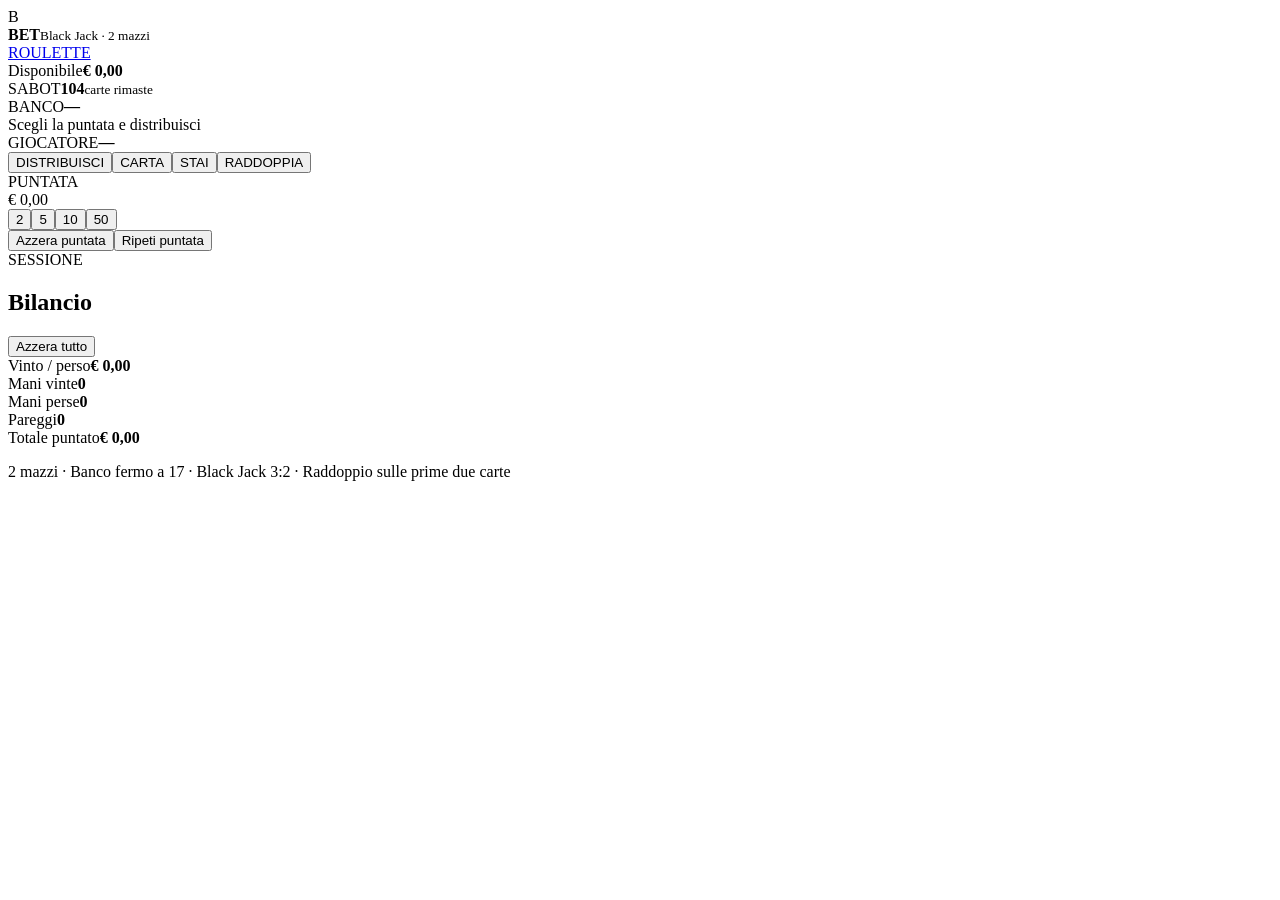
==== blackjack.html @ 87a6b1fe "Add blackjack.html for two-deck Black Jack" ====
<!doctype html>
<html lang="it">
<head>
  <meta charset="utf-8"><meta name="viewport" content="width=device-width,initial-scale=1">
  <meta http-equiv="Cache-Control" content="no-cache, no-store, must-revalidate">
  <meta name="description" content="BET — Black Jack gratuito con banco e sabot da due mazzi.">
  <title>BET — Black Jack</title><link rel="stylesheet" href="blackjack.css">
</head>
<body>
  <header class="topbar">
    <div class="brand"><span class="brand-mark">B</span><div><strong>BET</strong><small>Black Jack · 2 mazzi</small></div></div>
    <div class="top-actions"><a class="game-nav" href="index.html">ROULETTE</a><div class="balance-card"><span>Disponibile</span><strong id="balance">€ 0,00</strong></div></div>
  </header>
  <main>
    <section class="table">
      <div class="shoe"><span>SABOT</span><strong id="shoeCount">104</strong><small>carte rimaste</small></div>
      <div class="hand dealer"><div class="hand-title"><span>BANCO</span><strong id="dealerScore">—</strong></div><div class="cards" id="dealerCards"></div></div>
      <div class="message" id="message" aria-live="polite">Scegli la puntata e distribuisci</div>
      <div class="hand player"><div class="hand-title"><span>GIOCATORE</span><strong id="playerScore">—</strong></div><div class="cards" id="playerCards"></div></div>
      <div class="controls">
        <button class="primary" id="deal">DISTRIBUISCI</button><button id="hit">CARTA</button><button id="stand">STAI</button><button id="double">RADDOPPIA</button>
      </div>
    </section>
    <section class="dashboard">
      <div class="panel bet-panel"><span class="eyebrow">PUNTATA</span><div class="bet-total" id="bet">€ 0,00</div><div class="chips"><button class="chip c2" data-value="2">2</button><button class="chip c5" data-value="5">5</button><button class="chip c10" data-value="10">10</button><button class="chip c50" data-value="50">50</button></div><div class="bet-actions"><button id="clearBet">Azzera puntata</button><button id="repeatBet">Ripeti puntata</button></div></div>
      <div class="panel"><div class="panel-head"><div><span class="eyebrow">SESSIONE</span><h2>Bilancio</h2></div><button class="danger" id="reset">Azzera tutto</button></div><div class="stats"><div><span>Vinto / perso</span><strong id="profit">€ 0,00</strong></div><div><span>Mani vinte</span><strong id="wins">0</strong></div><div><span>Mani perse</span><strong id="losses">0</strong></div><div><span>Pareggi</span><strong id="pushes">0</strong></div><div><span>Totale puntato</span><strong id="wagered">€ 0,00</strong></div></div></div>
    </section>
    <p class="rules">2 mazzi · Banco fermo a 17 · Black Jack 3:2 · Raddoppio sulle prime due carte</p>
  </main>
  <dialog id="depositDialog"><form id="depositForm"><span class="eyebrow">NUOVA SESSIONE</span><h2>Imposta il deposito</h2><p>Denaro virtuale, senza registrazione e senza pagamenti reali.</p><label for="deposit">Deposito iniziale (€)</label><input id="deposit" type="number" min="2" max="10000000" step="1" value="1000" required autofocus><button class="primary">Inizia a giocare</button></form></dialog>
  <script src="blackjack.js"></script>
</body></html>
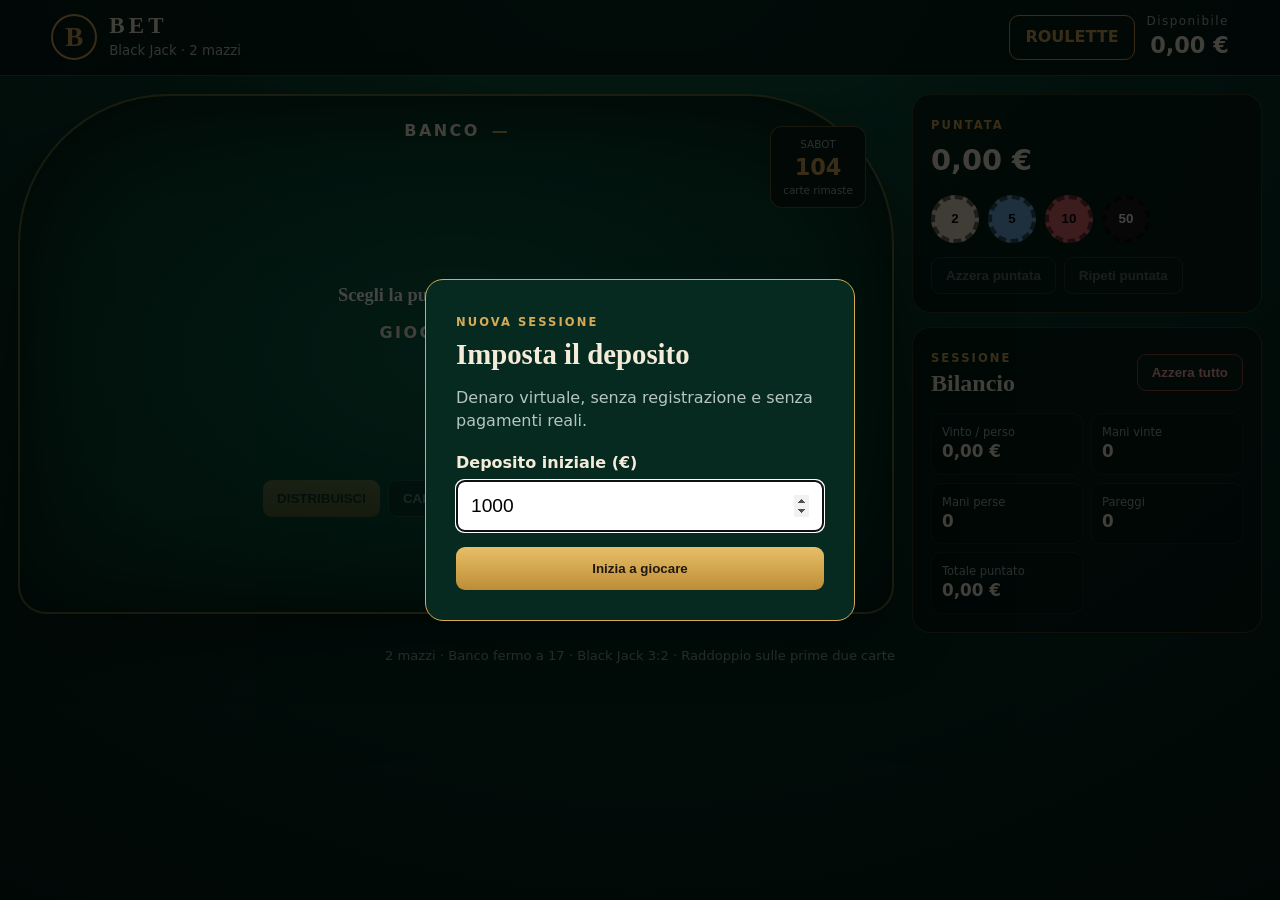
==== commit fb2c77a6: "Usa il layout compatto del Black Jack" ====
--- a/blackjack.html
+++ b/blackjack.html
@@ -4,7 +4,7 @@
   <meta charset="utf-8"><meta name="viewport" content="width=device-width,initial-scale=1">
   <meta http-equiv="Cache-Control" content="no-cache, no-store, must-revalidate">
   <meta name="description" content="BET — Black Jack gratuito con banco e sabot da due mazzi.">
-  <title>BET — Black Jack</title><link rel="stylesheet" href="blackjack.css">
+  <title>BET — Black Jack</title><link rel="stylesheet" href="blackjack-v2.css">
 </head>
 <body>
   <header class="topbar">
--- a/blackjack-v2.css
+++ b/blackjack-v2.css
@@ -0,0 +1 @@
+:root{--felt:#063b2c;--gold:#d5ab55;--cream:#f4ecd9;--red:#a9232d;--panel:rgba(2,24,18,.7)}*{box-sizing:border-box}body{margin:0;min-height:100vh;color:var(--cream);font:16px/1.4 Inter,system-ui,sans-serif;background:radial-gradient(circle at 50% -15%,#147153,var(--felt) 43%,#021b14)}.topbar{min-height:76px;padding:11px clamp(18px,4vw,60px);display:flex;justify-content:space-between;align-items:center;border-bottom:1px solid #d5ab5559;background:#01120db3}.brand,.top-actions{display:flex;align-items:center;gap:12px}.brand-mark{width:46px;height:46px;display:grid;place-items:center;border:2px solid var(--gold);border-radius:50%;font:700 27px Georgia;color:var(--gold)}.brand strong{display:block;font:700 23px Georgia;letter-spacing:.18em}.brand small{color:#b8c8c0}.balance-card{text-align:right}.balance-card span{display:block;color:#a8bdb4;font-size:.75rem;letter-spacing:.12em}.balance-card strong{font-size:1.4rem}.game-nav{padding:10px 15px;border:1px solid var(--gold);border-radius:10px;color:var(--gold);font-weight:900;text-decoration:none}.game-nav:hover{background:var(--gold);color:#172019}main{max-width:1400px;margin:auto;padding:18px;display:grid;grid-template-columns:minmax(620px,1fr) 350px;grid-template-rows:auto auto;gap:14px 18px;align-items:start}.table{grid-column:1;grid-row:1;position:relative;min-height:520px;padding:24px clamp(18px,4vw,48px);border:2px solid #d5ab5570;border-radius:150px 150px 28px 28px;background:radial-gradient(ellipse at center,#0a674b 0,#064631 58%,#032b20 100%);box-shadow:inset 0 0 80px #001b14,0 25px 60px #0006}.shoe{position:absolute;right:26px;top:30px;width:96px;padding:10px;text-align:center;border:1px solid #d5ab5570;border-radius:12px;background:#041e17}.shoe span,.shoe small{display:block;color:#9eb4aa;font-size:.65rem}.shoe strong{font-size:1.4rem;color:var(--gold)}.hand{min-height:158px}.hand-title{text-align:center}.hand-title span{font-weight:900;letter-spacing:.15em}.hand-title strong{margin-left:12px;color:var(--gold)}.cards{display:flex;justify-content:center;gap:9px;min-height:105px;margin-top:10px;flex-wrap:wrap}.card{width:68px;height:98px;padding:7px;border-radius:8px;background:#fff;color:#151515;box-shadow:0 8px 18px #0007;font:700 1.15rem Georgia}.card.red{color:#b21f2d}.card .suit{display:block;font-size:1.65rem;text-align:center;margin-top:11px}.card.back{background:repeating-linear-gradient(45deg,#172c50 0 7px,#d5ab55 7px 9px);border:5px solid #fff}.message{min-height:36px;margin:0 auto 8px;padding:7px 14px;text-align:center;font:700 1.15rem Georgia;color:#fff}.controls{display:flex;justify-content:center;gap:8px;flex-wrap:wrap}.controls button,.bet-actions button,.danger{padding:10px 14px;border:1px solid #f4ecd955;border-radius:9px;background:#08261d;color:var(--cream);font-weight:800;cursor:pointer}.controls .primary,.primary{border:0;background:linear-gradient(#e6bf68,#bd8d36);color:#20180d}.controls button:disabled,.bet-actions button:disabled{opacity:.4;cursor:not-allowed}.dashboard{grid-column:2;grid-row:1;display:grid;grid-template-columns:1fr;gap:14px;margin:0}.panel{padding:18px;border:1px solid #d5ab5540;border-radius:18px;background:var(--panel)}.eyebrow{color:var(--gold);font-size:.72rem;font-weight:900;letter-spacing:.18em}.bet-total{font-size:1.8rem;font-weight:900;margin:5px 0 14px}.chips{display:flex;gap:9px;flex-wrap:wrap}.chip{width:48px;height:48px;border-radius:50%;border:4px dashed #0008;font-weight:900;cursor:pointer}.c2{background:#eee4cb}.c5{background:#70b2e4}.c10{background:#e7686e}.c50{background:#171a18;color:#fff}.bet-actions{display:flex;gap:8px;margin-top:14px;flex-wrap:wrap}.panel-head{display:flex;justify-content:space-between;align-items:center;gap:8px}.panel h2{margin:2px 0;font:700 1.5rem Georgia}.danger{color:#ffaaaa;border-color:#9b4b4b}.stats{display:grid;grid-template-columns:1fr 1fr;gap:8px;margin-top:14px}.stats div{padding:10px;border:1px solid #ffffff15;border-radius:10px;background:#0002}.stats span{display:block;color:#9eb2a8;font-size:.72rem}.stats strong{font-size:1.05rem}.rules{grid-column:1/-1;grid-row:2;margin:0;text-align:center;color:#9fb4aa;font-size:.82rem}dialog{border:1px solid var(--gold);border-radius:18px;background:#072a20;color:var(--cream);max-width:430px;padding:0}dialog::backdrop{background:#000b}dialog form{padding:30px}dialog h2{font:700 1.8rem Georgia;margin:6px 0}dialog p{color:#b6c6be}dialog label{display:block;margin:20px 0 6px;font-weight:700}dialog input{width:100%;padding:13px;border-radius:8px;font-size:1.2rem}dialog .primary{width:100%;padding:14px;margin-top:15px;border-radius:9px;font-weight:900}.positive{color:#75e6ad!important}.negative{color:#ff9292!important}@media(max-width:1050px){main{display:block;max-width:960px}.table{min-height:520px}.dashboard{display:grid;grid-template-columns:.8fr 1.2fr;margin-top:14px}.stats{grid-template-columns:repeat(3,1fr)}.rules{margin-top:12px}}@media(max-width:760px){.brand small{display:none}.game-nav{padding:9px;font-size:.75rem}.topbar{min-height:72px}.table{min-height:510px;padding:26px 12px;border-radius:100px 100px 20px 20px}.shoe{right:14px;top:24px;width:80px}.hand{min-height:150px}.card{width:60px;height:90px}.dashboard{grid-template-columns:1fr}.stats{grid-template-columns:repeat(2,1fr)}}
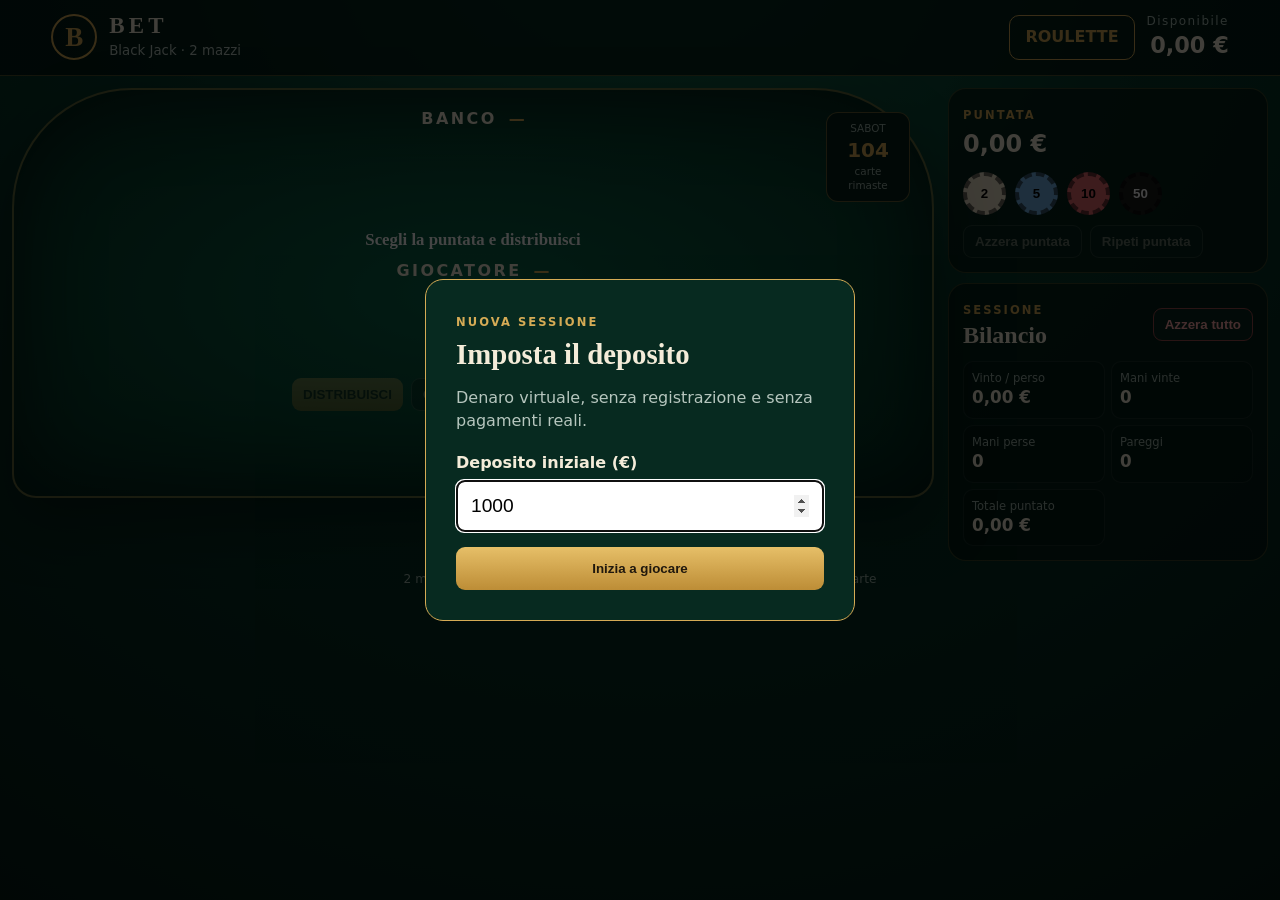
==== commit e6e7ae16: "Attiva layout Black Jack compatto v3" ====
--- a/blackjack.html
+++ b/blackjack.html
@@ -4,7 +4,7 @@
   <meta charset="utf-8"><meta name="viewport" content="width=device-width,initial-scale=1">
   <meta http-equiv="Cache-Control" content="no-cache, no-store, must-revalidate">
   <meta name="description" content="BET — Black Jack gratuito con banco e sabot da due mazzi.">
-  <title>BET — Black Jack</title><link rel="stylesheet" href="blackjack-v2.css">
+  <title>BET — Black Jack</title><link rel="stylesheet" href="blackjack-v3.css">
 </head>
 <body>
   <header class="topbar">
--- a/blackjack-v3.css
+++ b/blackjack-v3.css
@@ -0,0 +1,30 @@
+@import url("blackjack-v2.css");
+
+/* Layout compatto per PC portatili */
+main{display:grid;max-width:1440px;padding:12px;grid-template-columns:minmax(0,1fr) 320px;gap:10px 14px}
+.table{min-height:410px;padding:18px 32px;border-radius:120px 120px 24px 24px}
+.shoe{right:22px;top:22px;width:84px;padding:8px}
+.shoe strong{font-size:1.25rem}
+.hand{min-height:118px}
+.cards{min-height:76px;margin-top:5px;gap:7px}
+.card{width:54px;height:76px;padding:5px;font-size:.98rem}
+.card .suit{font-size:1.35rem;margin-top:6px}
+.card.back{border-width:4px}
+.message{min-height:30px;margin:0 auto 4px;padding:4px 10px;font-size:1.05rem}
+.controls button,.bet-actions button,.danger{padding:8px 11px}
+.dashboard{grid-template-columns:1fr;margin:0;gap:10px}
+.panel{padding:14px}
+.bet-total{font-size:1.5rem;margin:3px 0 10px}
+.chip{width:43px;height:43px}
+.bet-actions{margin-top:10px}
+.stats{grid-template-columns:1fr 1fr;gap:6px;margin-top:10px}
+.stats div{padding:8px}
+.rules{font-size:.76rem}
+
+@media(max-width:800px){
+  main{display:block;max-width:760px;padding:10px}
+  .table{min-height:430px;padding:22px 12px;border-radius:90px 90px 20px 20px}
+  .dashboard{display:grid;grid-template-columns:1fr;margin-top:10px}
+  .stats{grid-template-columns:repeat(2,1fr)}
+  .rules{margin-top:8px}
+}
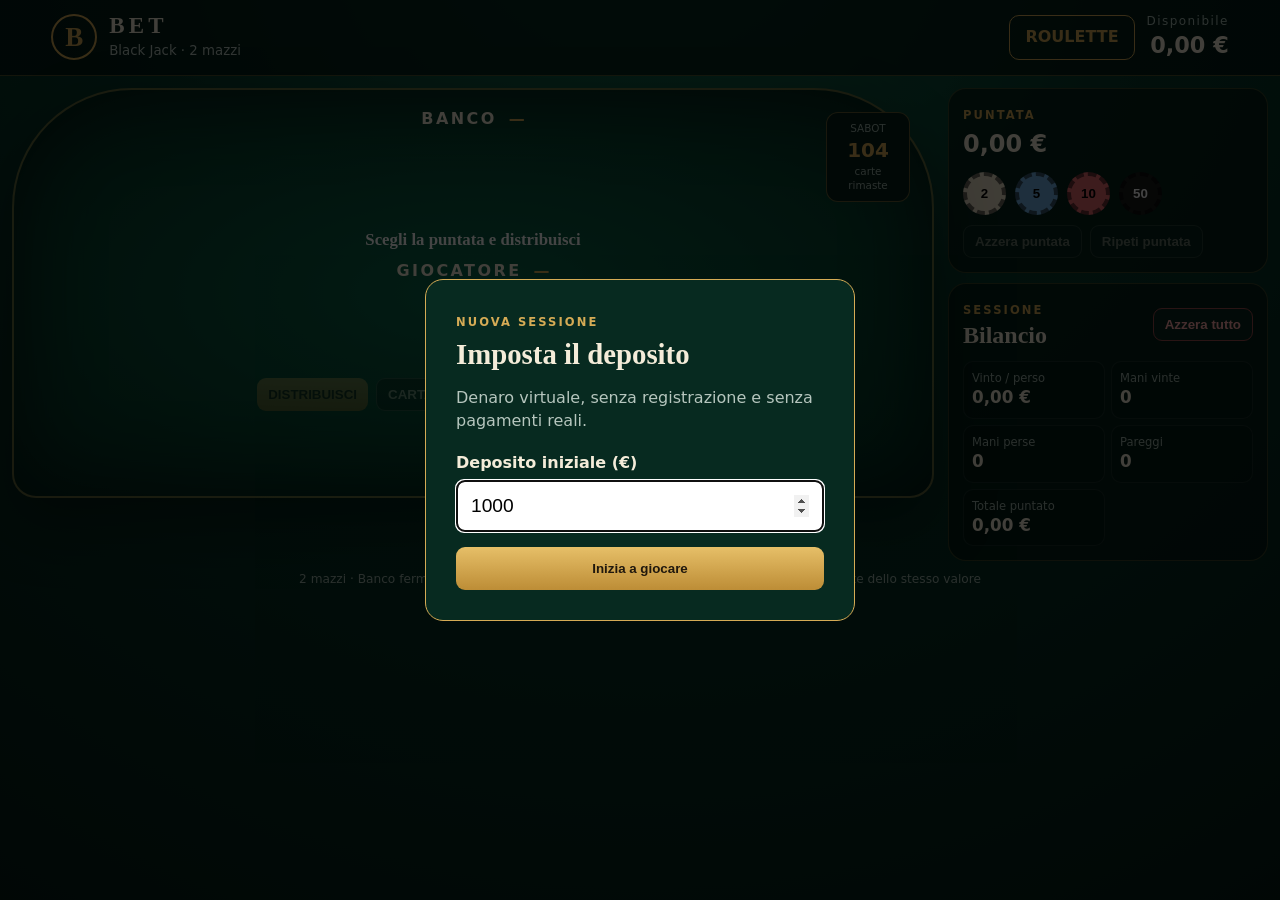
==== commit 57e5a26c: "Attiva semi corretti e funzione split" ====
--- a/blackjack.html
+++ b/blackjack.html
@@ -4,7 +4,7 @@
   <meta charset="utf-8"><meta name="viewport" content="width=device-width,initial-scale=1">
   <meta http-equiv="Cache-Control" content="no-cache, no-store, must-revalidate">
   <meta name="description" content="BET — Black Jack gratuito con banco e sabot da due mazzi.">
-  <title>BET — Black Jack</title><link rel="stylesheet" href="blackjack-v3.css">
+  <title>BET — Black Jack</title><link rel="stylesheet" href="blackjack-v4.css">
 </head>
 <body>
   <header class="topbar">
@@ -18,15 +18,15 @@
       <div class="message" id="message" aria-live="polite">Scegli la puntata e distribuisci</div>
       <div class="hand player"><div class="hand-title"><span>GIOCATORE</span><strong id="playerScore">—</strong></div><div class="cards" id="playerCards"></div></div>
       <div class="controls">
-        <button class="primary" id="deal">DISTRIBUISCI</button><button id="hit">CARTA</button><button id="stand">STAI</button><button id="double">RADDOPPIA</button>
+        <button class="primary" id="deal">DISTRIBUISCI</button><button id="hit">CARTA</button><button id="stand">STAI</button><button id="double">RADDOPPIA</button><button id="split">SPLIT</button>
       </div>
     </section>
     <section class="dashboard">
       <div class="panel bet-panel"><span class="eyebrow">PUNTATA</span><div class="bet-total" id="bet">€ 0,00</div><div class="chips"><button class="chip c2" data-value="2">2</button><button class="chip c5" data-value="5">5</button><button class="chip c10" data-value="10">10</button><button class="chip c50" data-value="50">50</button></div><div class="bet-actions"><button id="clearBet">Azzera puntata</button><button id="repeatBet">Ripeti puntata</button></div></div>
       <div class="panel"><div class="panel-head"><div><span class="eyebrow">SESSIONE</span><h2>Bilancio</h2></div><button class="danger" id="reset">Azzera tutto</button></div><div class="stats"><div><span>Vinto / perso</span><strong id="profit">€ 0,00</strong></div><div><span>Mani vinte</span><strong id="wins">0</strong></div><div><span>Mani perse</span><strong id="losses">0</strong></div><div><span>Pareggi</span><strong id="pushes">0</strong></div><div><span>Totale puntato</span><strong id="wagered">€ 0,00</strong></div></div></div>
     </section>
-    <p class="rules">2 mazzi · Banco fermo a 17 · Black Jack 3:2 · Raddoppio sulle prime due carte</p>
+    <p class="rules">2 mazzi · Banco fermo a 17 · Black Jack 3:2 · Raddoppio sulle prime due carte · Split su carte dello stesso valore</p>
   </main>
   <dialog id="depositDialog"><form id="depositForm"><span class="eyebrow">NUOVA SESSIONE</span><h2>Imposta il deposito</h2><p>Denaro virtuale, senza registrazione e senza pagamenti reali.</p><label for="deposit">Deposito iniziale (€)</label><input id="deposit" type="number" min="2" max="10000000" step="1" value="1000" required autofocus><button class="primary">Inizia a giocare</button></form></dialog>
-  <script src="blackjack.js"></script>
+  <script src="blackjack-v2.js"></script>
 </body></html>
--- a/blackjack-v4.css
+++ b/blackjack-v4.css
@@ -0,0 +1,12 @@
+@import url("blackjack-v3.css");
+
+.card{position:relative;display:flex;align-items:center;justify-content:center;padding:4px}
+.card .corner{position:absolute;top:5px;left:6px;display:flex;gap:2px;align-items:center;font:700 .92rem Georgia}
+.card .corner.bottom{top:auto;left:auto;right:6px;bottom:5px;transform:rotate(180deg)}
+.card .suit{display:block;margin:0;font-size:1.65rem;text-align:center}
+.split-hands{display:flex;justify-content:center;align-items:flex-start;gap:18px;width:100%;flex-wrap:wrap}
+.split-hand{min-width:150px;padding:5px 10px;border:1px solid transparent;border-radius:12px;text-align:center}
+.split-hand.active{border-color:var(--gold);background:#001b143d}
+.split-label{display:block;margin-bottom:3px;color:#c6d5ce;font-size:.72rem;font-weight:900;letter-spacing:.1em}
+.split-hand .cards{min-height:76px;margin:0}
+@media(max-width:800px){.split-hands{gap:6px}.split-hand{min-width:130px;padding:4px}.card .corner{font-size:.82rem}}
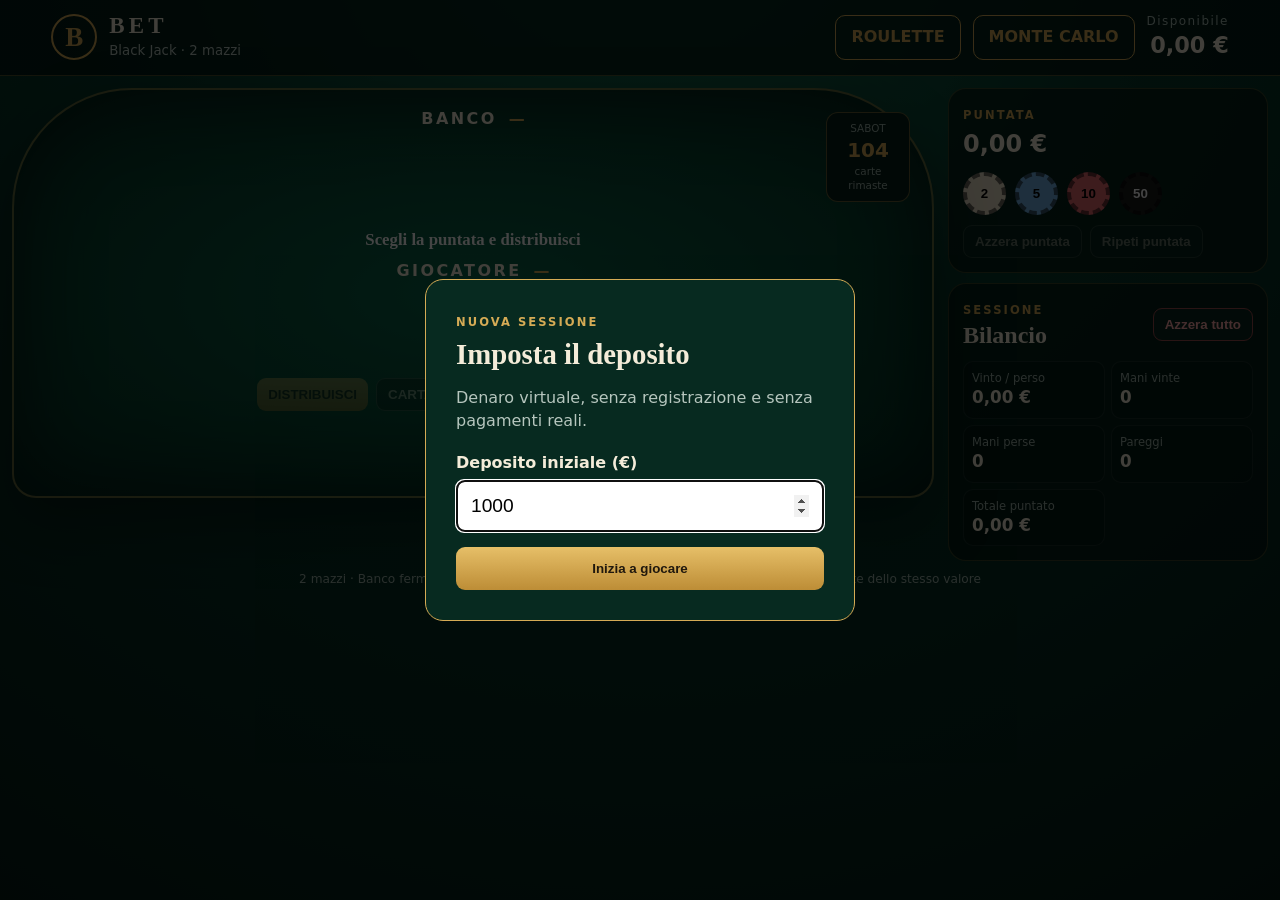
==== commit 511c57ad: "Aggiunge Monte Carlo alla navigazione Black Jack" ====
--- a/blackjack.html
+++ b/blackjack.html
@@ -4,12 +4,12 @@
   <meta charset="utf-8"><meta name="viewport" content="width=device-width,initial-scale=1">
   <meta http-equiv="Cache-Control" content="no-cache, no-store, must-revalidate">
   <meta name="description" content="BET — Black Jack gratuito con banco e sabot da due mazzi.">
-  <title>BET — Black Jack</title><link rel="stylesheet" href="blackjack-v4.css">
+  <title>BET — Black Jack</title><link rel="stylesheet" href="blackjack-v6.css">
 </head>
 <body>
   <header class="topbar">
     <div class="brand"><span class="brand-mark">B</span><div><strong>BET</strong><small>Black Jack · 2 mazzi</small></div></div>
-    <div class="top-actions"><a class="game-nav" href="index.html">ROULETTE</a><div class="balance-card"><span>Disponibile</span><strong id="balance">€ 0,00</strong></div></div>
+    <div class="top-actions"><a class="game-nav" href="index.html">ROULETTE</a><a class="game-nav" href="montecarlo.html">MONTE CARLO</a><div class="balance-card"><span>Disponibile</span><strong id="balance">€ 0,00</strong></div></div>
   </header>
   <main>
     <section class="table">
@@ -28,5 +28,6 @@
     <p class="rules">2 mazzi · Banco fermo a 17 · Black Jack 3:2 · Raddoppio sulle prime due carte · Split su carte dello stesso valore</p>
   </main>
   <dialog id="depositDialog"><form id="depositForm"><span class="eyebrow">NUOVA SESSIONE</span><h2>Imposta il deposito</h2><p>Denaro virtuale, senza registrazione e senza pagamenti reali.</p><label for="deposit">Deposito iniziale (€)</label><input id="deposit" type="number" min="2" max="10000000" step="1" value="1000" required autofocus><button class="primary">Inizia a giocare</button></form></dialog>
-  <script src="blackjack-v2.js"></script>
+  <script src="cardmeister.min.js"></script>
+  <script src="blackjack-v4.js"></script>
 </body></html>
--- a/blackjack-v6.css
+++ b/blackjack-v6.css
@@ -0,0 +1,7 @@
+@import url("blackjack-v5.css");
+
+.real-card{display:block;width:54px;height:76px;flex:0 0 54px;filter:drop-shadow(0 7px 8px #0007)}
+.real-card img{display:block;width:54px!important;height:76px!important}
+.split-hand .real-card{width:50px;height:70px;flex-basis:50px}
+.split-hand .real-card img{width:50px!important;height:70px!important}
+@media(max-width:800px){.real-card{width:50px;height:70px;flex-basis:50px}.real-card img{width:50px!important;height:70px!important}}
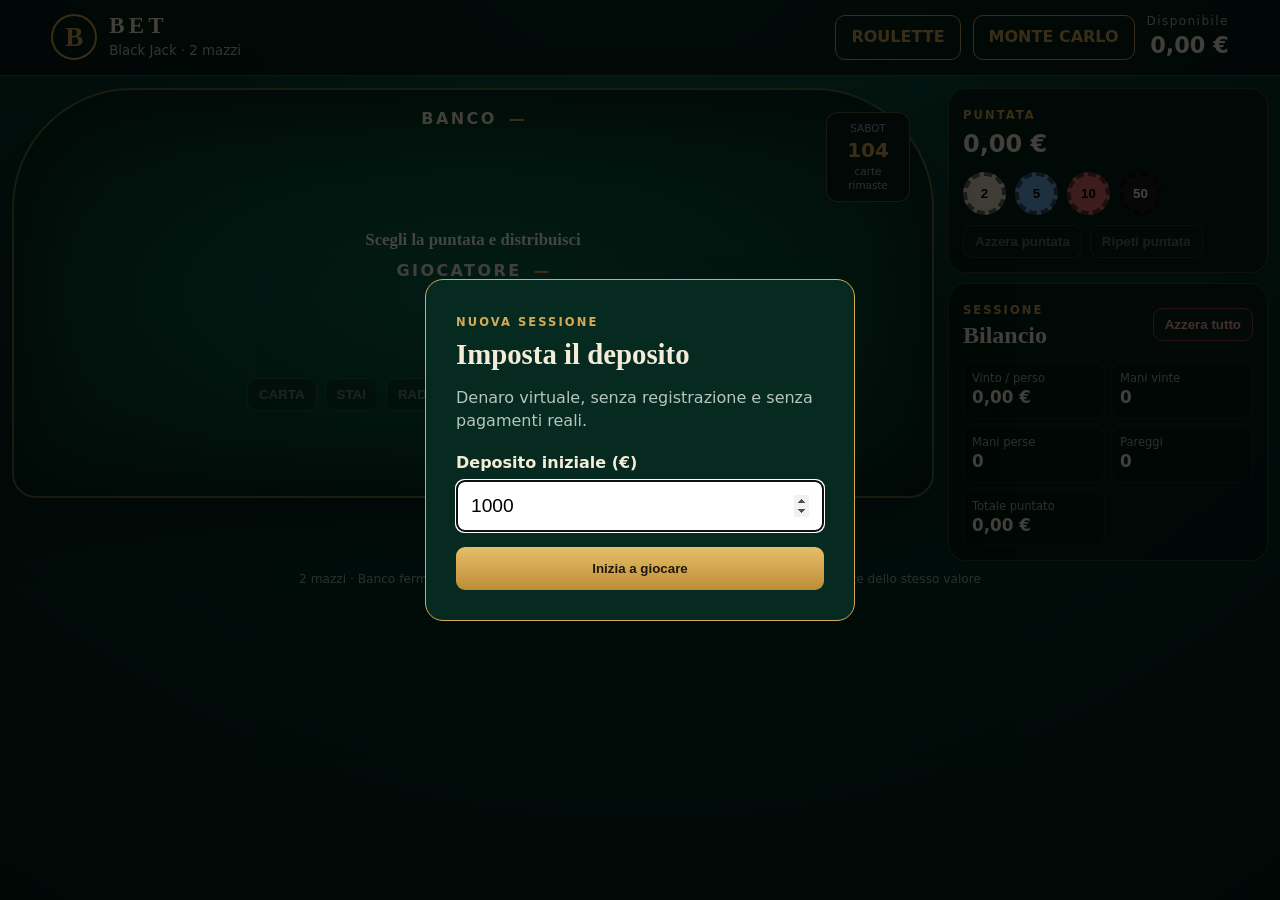
==== commit 045b2efd: "Riordina comandi Blackjack e aggiunge Ripeti puntata" ====
--- a/blackjack.html
+++ b/blackjack.html
@@ -4,7 +4,7 @@
   <meta charset="utf-8"><meta name="viewport" content="width=device-width,initial-scale=1">
   <meta http-equiv="Cache-Control" content="no-cache, no-store, must-revalidate">
   <meta name="description" content="BET — Black Jack gratuito con banco e sabot da due mazzi.">
-  <title>BET — Black Jack</title><link rel="stylesheet" href="blackjack-v6.css">
+  <title>BET — Black Jack</title><link rel="stylesheet" href="blackjack-v7.css">
 </head>
 <body>
   <header class="topbar">
@@ -18,7 +18,7 @@
       <div class="message" id="message" aria-live="polite">Scegli la puntata e distribuisci</div>
       <div class="hand player"><div class="hand-title"><span>GIOCATORE</span><strong id="playerScore">—</strong></div><div class="cards" id="playerCards"></div></div>
       <div class="controls">
-        <button class="primary" id="deal">DISTRIBUISCI</button><button id="hit">CARTA</button><button id="stand">STAI</button><button id="double">RADDOPPIA</button><button id="split">SPLIT</button>
+        <button id="hit">CARTA</button><button id="stand">STAI</button><button id="double">RADDOPPIA</button><button id="split">SPLIT</button><div class="deal-stack"><button class="primary" id="deal">DISTRIBUISCI</button><button id="repeatBetTable">RIPETI PUNTATA</button></div>
       </div>
     </section>
     <section class="dashboard">
@@ -29,5 +29,5 @@
   </main>
   <dialog id="depositDialog"><form id="depositForm"><span class="eyebrow">NUOVA SESSIONE</span><h2>Imposta il deposito</h2><p>Denaro virtuale, senza registrazione e senza pagamenti reali.</p><label for="deposit">Deposito iniziale (€)</label><input id="deposit" type="number" min="2" max="10000000" step="1" value="1000" required autofocus><button class="primary">Inizia a giocare</button></form></dialog>
   <script src="cardmeister.min.js"></script>
-  <script src="blackjack-v4.js"></script>
+  <script src="blackjack-v5.js"></script>
 </body></html>
--- a/blackjack-v7.css
+++ b/blackjack-v7.css
@@ -0,0 +1,10 @@
+@import url("blackjack-v6.css");
+
+.controls{align-items:flex-start}
+.deal-stack{display:flex;flex-direction:column;gap:8px}
+.deal-stack button{width:100%}
+.deal-stack #repeatBetTable{white-space:nowrap}
+@media(max-width:760px){
+  .controls{gap:6px}
+  .deal-stack{gap:6px}
+}
